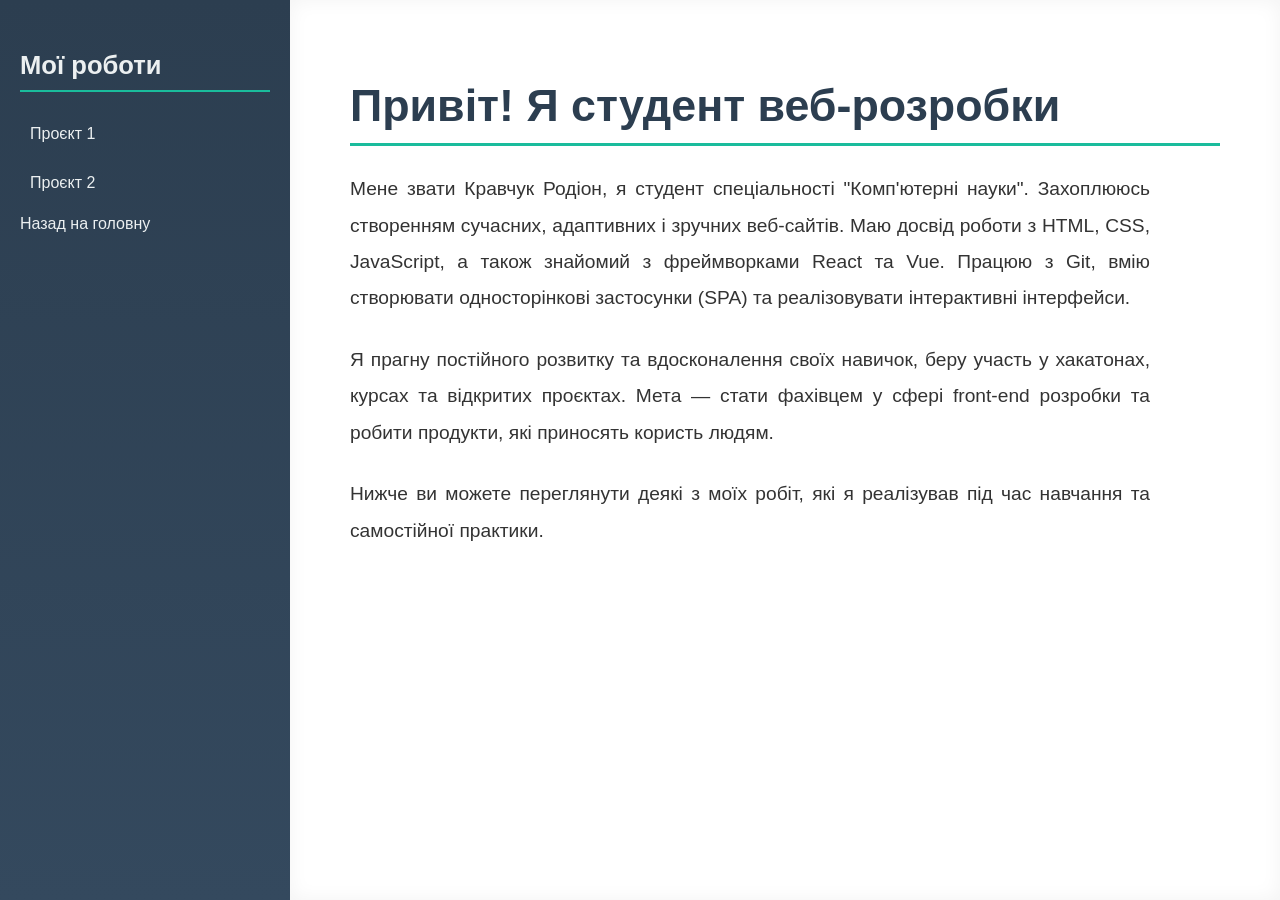
==== index.html @ 57fcd6c9 "first commit" ====
<!DOCTYPE html>
<html lang="uk">
<head>
    <meta charset="UTF-8">
    <meta name="viewport" content="width=device-width, initial-scale=1.0">
    <title>Портфоліо студента</title>
    <link rel="stylesheet" href="styles.css">
</head>
<body>
    <div class="container">
        <aside class="sidebar">
            <h2>Мої роботи</h2>
            <ul>
                <li><a href=>Проєкт 1</a></li>
                <li><a href=>Проєкт 2</a></li
            <a href="../../index.html" class="btn-back">Назад на головну</a>
        </aside>

        <main class="content">
            <h1>Привіт! Я студент веб-розробки</h1>
            <p>Мене звати Кравчук Родіон, я студент спеціальності "Комп'ютерні науки". Захоплююсь створенням сучасних, адаптивних і зручних веб-сайтів. Маю досвід роботи з HTML, CSS, JavaScript, а також знайомий з фреймворками React та Vue. Працюю з Git, вмію створювати односторінкові застосунки (SPA) та реалізовувати інтерактивні інтерфейси.</p>
            <p>Я прагну постійного розвитку та вдосконалення своїх навичок, беру участь у хакатонах, курсах та відкритих проєктах. Мета — стати фахівцем у сфері front-end розробки та робити продукти, які приносять користь людям.</p>
            <p>Нижче ви можете переглянути деякі з моїх робіт, які я реалізував під час навчання та самостійної практики.</p>
        </main>
    </div>
</body>
</html>
---- styles.css ----
body {
    margin: 0;
    font-family: 'Segoe UI', Tahoma, Geneva, Verdana, sans-serif;
    background: linear-gradient(135deg, #e0f7fa, #ffffff);
    color: #333;
}

.container {
    display: flex;
    min-height: 100vh;
    flex-direction: row;
}

.sidebar {
    background: linear-gradient(to bottom, #2c3e50, #34495e);
    color: #ecf0f1;
    width: 250px;
    padding: 30px 20px;
    box-shadow: 4px 0 10px rgba(0, 0, 0, 0.1);
    transition: all 0.3s ease;
}

.sidebar h2 {
    font-size: 1.6em;
    margin-bottom: 25px;
    border-bottom: 2px solid #1abc9c;
    padding-bottom: 10px;
}

.sidebar ul {
    list-style: none;
    padding: 0;
    margin: 0;
}

.sidebar ul li {
    margin-bottom: 15px;
}

.sidebar ul li a {
    color: #ecf0f1;
    text-decoration: none;
    font-weight: 500;
    display: block;
    padding: 8px 10px;
    border-radius: 6px;
    transition: background 0.3s, color 0.3s;
}

.sidebar ul li a:hover {
    background: #1abc9c;
    color: #fff;
}

.btn-back {
    display: inline-block;
    margin-top: 40px;
    padding: 10px 20px;
    background: #1abc9c;
    color: white;
    text-decoration: none;
    border-radius: 10px;
    font-weight: bold;
    text-align: center;
    transition: background-color 0.3s ease;
}

.btn-back:hover {
    background-color: #16a085;
}

.content {
    flex-grow: 1;
    padding: 50px 60px;
    background-color: #ffffff;
    box-shadow: inset 0 0 20px rgba(0,0,0,0.05);
    transition: padding 0.3s ease;
}

.content h1 {
    font-size: 2.8em;
    color: #2c3e50;
    margin-bottom: 25px;
    border-bottom: 3px solid #1abc9c;
    padding-bottom: 12px;
}

.content p {
    font-size: 1.2em;
    line-height: 1.9;
    margin-bottom: 25px;
    text-align: justify;
    max-width: 800px;
}

@media (max-width: 768px) {
    .container {
        flex-direction: column;
    }

    .sidebar {
        width: 100%;
        padding: 20px;
        text-align: center;
    }

    .content {
        padding: 30px 20px;
    }

    .content h1 {
        font-size: 2em;
    }

    .content p {
        font-size: 1em;
    }
}
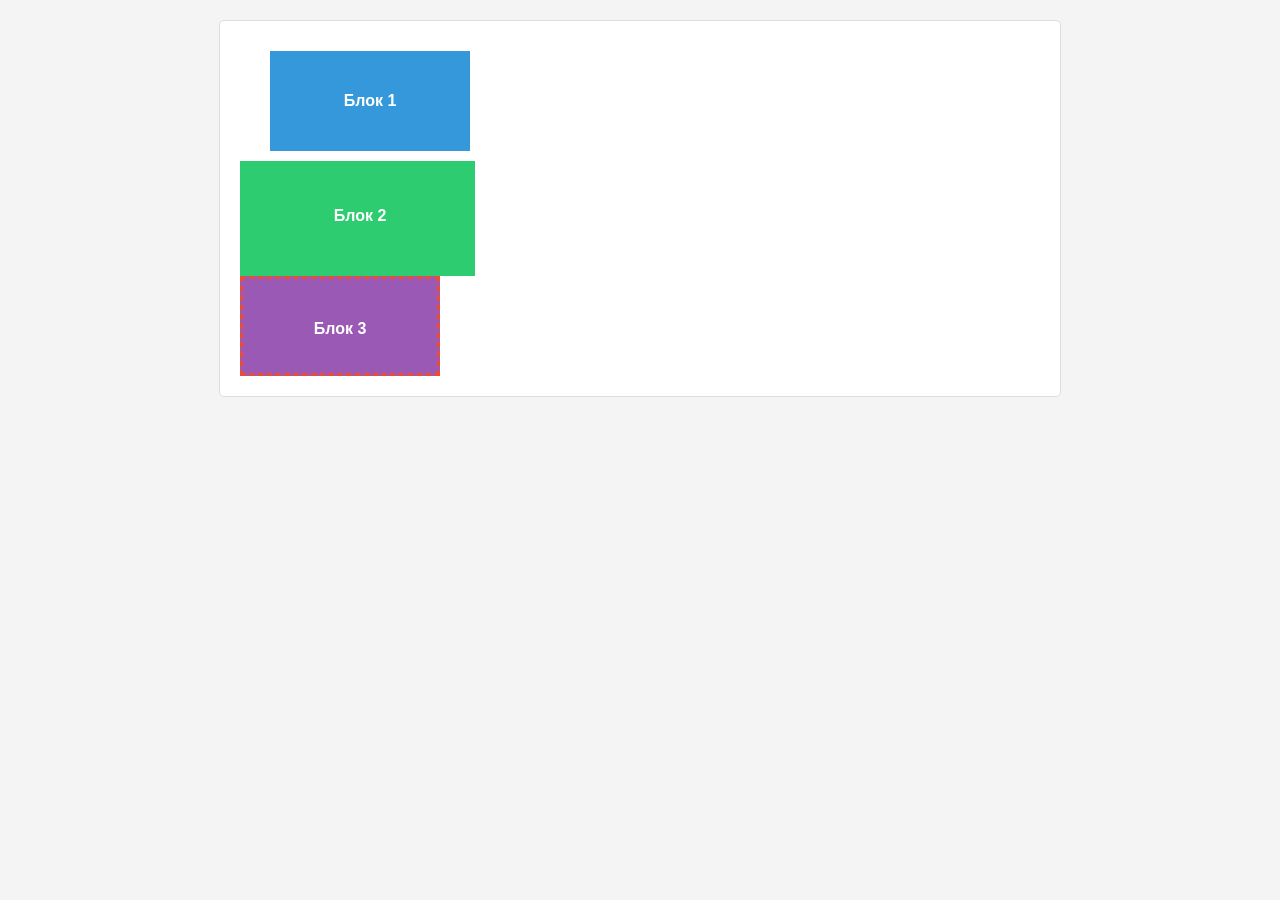
==== commit 41d7f12e: "first commit" ====
--- a/index.html
+++ b/index.html
@@ -3,25 +3,16 @@
 <head>
     <meta charset="UTF-8">
     <meta name="viewport" content="width=device-width, initial-scale=1.0">
-    <title>Портфоліо студента</title>
-    <link rel="stylesheet" href="styles.css">
+    <title>Практика: Box Model</title>
+    <link rel="stylesheet" href="style.css">
 </head>
 <body>
-    <div class="container">
-        <aside class="sidebar">
-            <h2>Мої роботи</h2>
-            <ul>
-                <li><a href=>Проєкт 1</a></li>
-                <li><a href=>Проєкт 2</a></li
-            <a href="../../index.html" class="btn-back">Назад на головну</a>
-        </aside>
 
-        <main class="content">
-            <h1>Привіт! Я студент веб-розробки</h1>
-            <p>Мене звати Кравчук Родіон, я студент спеціальності "Комп'ютерні науки". Захоплююсь створенням сучасних, адаптивних і зручних веб-сайтів. Маю досвід роботи з HTML, CSS, JavaScript, а також знайомий з фреймворками React та Vue. Працюю з Git, вмію створювати односторінкові застосунки (SPA) та реалізовувати інтерактивні інтерфейси.</p>
-            <p>Я прагну постійного розвитку та вдосконалення своїх навичок, беру участь у хакатонах, курсах та відкритих проєктах. Мета — стати фахівцем у сфері front-end розробки та робити продукти, які приносять користь людям.</p>
-            <p>Нижче ви можете переглянути деякі з моїх робіт, які я реалізував під час навчання та самостійної практики.</p>
-        </main>
-    </div>
+<div class="container">
+    <div class="box box1">Блок 1</div>
+    <div class="box box2">Блок 2</div>
+    <div class="box box3">Блок 3</div>
+</div>
+
 </body>
 </html>
--- a/style.css
+++ b/style.css
@@ -0,0 +1,42 @@
+body {
+    font-family: Arial, sans-serif;
+    background-color: #f4f4f4;
+    margin: 0;
+    padding: 20px;
+}
+
+.container {
+    background-color: #fff;
+    padding: 20px;
+    border: 1px solid #ddd;
+    border-radius: 5px;
+    max-width: 800px;
+    margin: 0 auto;
+}
+
+.box {
+    width: 200px;
+    height: 100px;
+    text-align: center;
+    line-height: 100px;
+    font-weight: bold;
+    color: white;
+}
+
+/* Завдання 1 */
+.box1 {
+    background-color: #3498db;
+    margin: 10px 30px;
+}
+
+.box2 {
+    background-color: #2ecc71;
+    padding: 5px 15px 10px 20px;
+}
+
+/* Завдання 2 */
+.box3 {
+    background-color: #9b59b6;
+    border: 3px dashed #e74c3c;
+    box-sizing: border-box;
+}
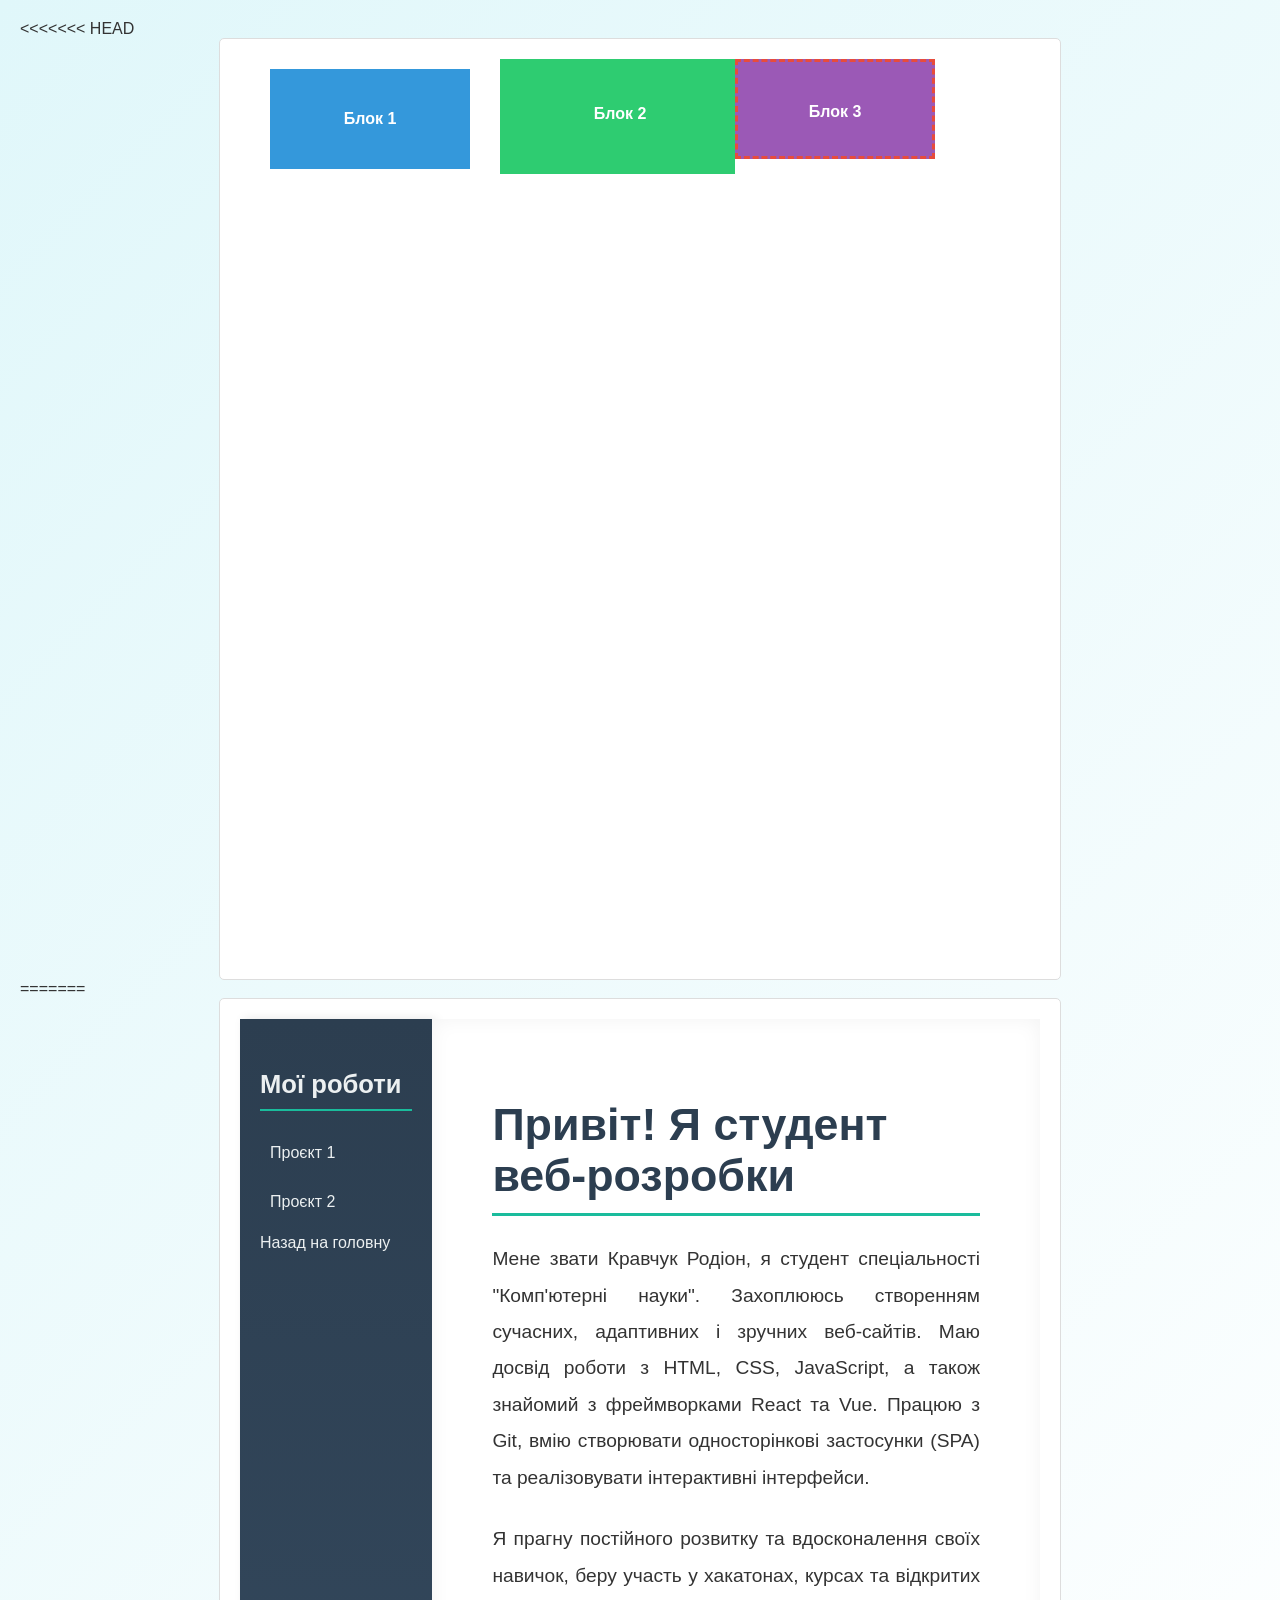
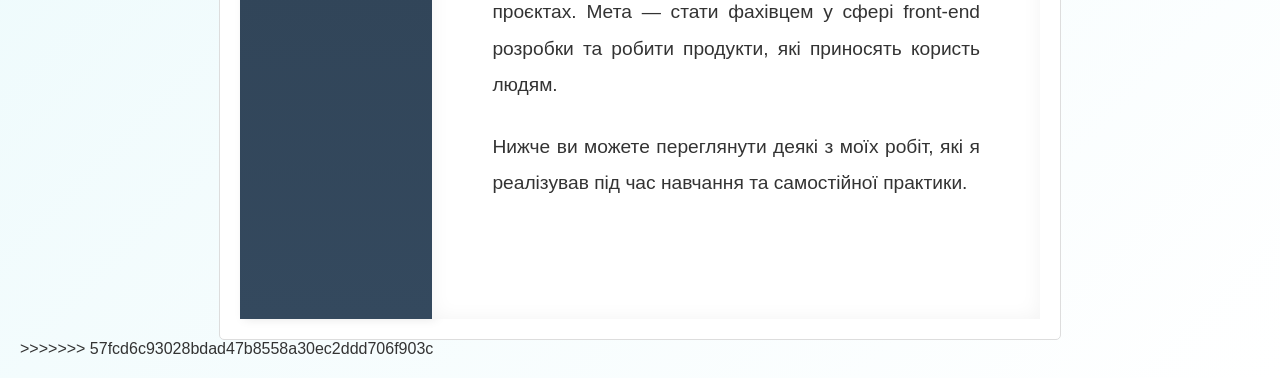
==== commit de3fd2b3: "first commit" ====
--- a/index.html
+++ b/index.html
@@ -3,6 +3,7 @@
 <head>
     <meta charset="UTF-8">
     <meta name="viewport" content="width=device-width, initial-scale=1.0">
+<<<<<<< HEAD
     <title>Практика: Box Model</title>
     <link rel="stylesheet" href="style.css">
 </head>
@@ -14,5 +15,27 @@
     <div class="box box3">Блок 3</div>
 </div>
 
+=======
+    <title>Портфоліо студента</title>
+    <link rel="stylesheet" href="styles.css">
+</head>
+<body>
+    <div class="container">
+        <aside class="sidebar">
+            <h2>Мої роботи</h2>
+            <ul>
+                <li><a href=>Проєкт 1</a></li>
+                <li><a href=>Проєкт 2</a></li
+            <a href="../../index.html" class="btn-back">Назад на головну</a>
+        </aside>
+
+        <main class="content">
+            <h1>Привіт! Я студент веб-розробки</h1>
+            <p>Мене звати Кравчук Родіон, я студент спеціальності "Комп'ютерні науки". Захоплююсь створенням сучасних, адаптивних і зручних веб-сайтів. Маю досвід роботи з HTML, CSS, JavaScript, а також знайомий з фреймворками React та Vue. Працюю з Git, вмію створювати односторінкові застосунки (SPA) та реалізовувати інтерактивні інтерфейси.</p>
+            <p>Я прагну постійного розвитку та вдосконалення своїх навичок, беру участь у хакатонах, курсах та відкритих проєктах. Мета — стати фахівцем у сфері front-end розробки та робити продукти, які приносять користь людям.</p>
+            <p>Нижче ви можете переглянути деякі з моїх робіт, які я реалізував під час навчання та самостійної практики.</p>
+        </main>
+    </div>
+>>>>>>> 57fcd6c93028bdad47b8558a30ec2ddd706f903c
 </body>
 </html>
--- a/styles.css
+++ b/styles.css
@@ -0,0 +1,118 @@
+body {
+    margin: 0;
+    font-family: 'Segoe UI', Tahoma, Geneva, Verdana, sans-serif;
+    background: linear-gradient(135deg, #e0f7fa, #ffffff);
+    color: #333;
+}
+
+.container {
+    display: flex;
+    min-height: 100vh;
+    flex-direction: row;
+}
+
+.sidebar {
+    background: linear-gradient(to bottom, #2c3e50, #34495e);
+    color: #ecf0f1;
+    width: 250px;
+    padding: 30px 20px;
+    box-shadow: 4px 0 10px rgba(0, 0, 0, 0.1);
+    transition: all 0.3s ease;
+}
+
+.sidebar h2 {
+    font-size: 1.6em;
+    margin-bottom: 25px;
+    border-bottom: 2px solid #1abc9c;
+    padding-bottom: 10px;
+}
+
+.sidebar ul {
+    list-style: none;
+    padding: 0;
+    margin: 0;
+}
+
+.sidebar ul li {
+    margin-bottom: 15px;
+}
+
+.sidebar ul li a {
+    color: #ecf0f1;
+    text-decoration: none;
+    font-weight: 500;
+    display: block;
+    padding: 8px 10px;
+    border-radius: 6px;
+    transition: background 0.3s, color 0.3s;
+}
+
+.sidebar ul li a:hover {
+    background: #1abc9c;
+    color: #fff;
+}
+
+.btn-back {
+    display: inline-block;
+    margin-top: 40px;
+    padding: 10px 20px;
+    background: #1abc9c;
+    color: white;
+    text-decoration: none;
+    border-radius: 10px;
+    font-weight: bold;
+    text-align: center;
+    transition: background-color 0.3s ease;
+}
+
+.btn-back:hover {
+    background-color: #16a085;
+}
+
+.content {
+    flex-grow: 1;
+    padding: 50px 60px;
+    background-color: #ffffff;
+    box-shadow: inset 0 0 20px rgba(0,0,0,0.05);
+    transition: padding 0.3s ease;
+}
+
+.content h1 {
+    font-size: 2.8em;
+    color: #2c3e50;
+    margin-bottom: 25px;
+    border-bottom: 3px solid #1abc9c;
+    padding-bottom: 12px;
+}
+
+.content p {
+    font-size: 1.2em;
+    line-height: 1.9;
+    margin-bottom: 25px;
+    text-align: justify;
+    max-width: 800px;
+}
+
+@media (max-width: 768px) {
+    .container {
+        flex-direction: column;
+    }
+
+    .sidebar {
+        width: 100%;
+        padding: 20px;
+        text-align: center;
+    }
+
+    .content {
+        padding: 30px 20px;
+    }
+
+    .content h1 {
+        font-size: 2em;
+    }
+
+    .content p {
+        font-size: 1em;
+    }
+}
